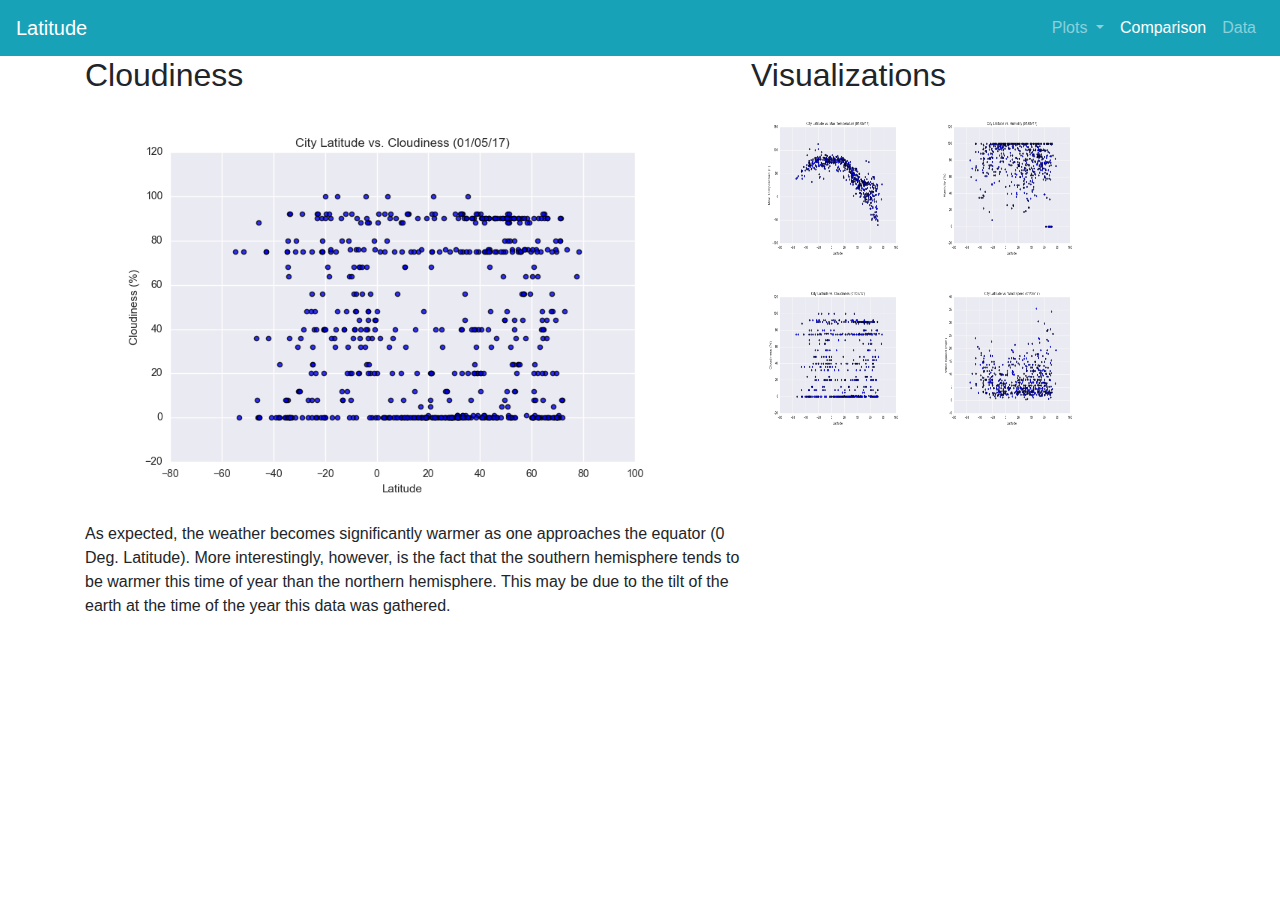
==== WebVisualizations/cloud.html @ 1f5704de "Web review" ====
<!DOCTYPE html>
<html lang="en">

<head>
  <meta charset="UTF-8">
  <title>Web Visualization Dashboard (Latitude)</title>
  <link rel="stylesheet" href="https://stackpath.bootstrapcdn.com/bootstrap/4.5.2/css/bootstrap.min.css" integrity="sha384-JcKb8q3iqJ61gNV9KGb8thSsNjpSL0n8PARn9HuZOnIxN0hoP+VmmDGMN5t9UJ0Z" crossorigin="anonymous">
  <link rel="stylesheet" href="style.css">
</head>

<body>

  <nav class="navbar navbar-expand-lg navbar-dark bg-info">
    <a class="navbar-brand" href="index.html">Latitude</a>

    <button class="navbar-toggler" type="button" data-toggle="collapse" data-target="#navbarNavDropdown" aria-controls="navbarNavDropdown" aria-expanded="false" aria-label="Toggle navigation">
      <span class="navbar-toggler-icon"></span>
    </button>

    <div class="collapse navbar-collapse" id="navbarNavDropdown">
      <ul class="navbar-nav ml-auto">
        <li class="nav-item dropdown">
          <a class="nav-link dropdown-toggle" href="#" id="navbarDropdownMenuLink" role="button" data-toggle="dropdown" aria-haspopup="true" aria-expanded="false">
            Plots
          </a>
          <div class="dropdown-menu" aria-labelledby="navbarDropdownMenuLink">
            <a class="dropdown-item" href="temp.html">Max Temperature</a>
            <a class="dropdown-item" href="humid.html">Humidity</a>
            <a class="dropdown-item" href="cloud.html">Cloudiness</a>
            <a class="dropdown-item" href="wind.html">Wind Speed</a>
          </div>
        </li>
        <li class="nav-item active">
          <a class="nav-link" href="#">Comparison <span class="sr-only">(current)</span></a>
        </li>
        <li class="nav-item">
          <a class="nav-link" href="#">Data</a>
        </li>
      </ul>
    </div>
  </nav>

  

  <main class="container">

    <section id="summary-section">
      <h2>Cloudiness</h2>
      <img id="visualizations-page" src="Resources\assets\images\Fig3.png" alt="Fig3">
      <p>As expected, the weather becomes significantly warmer as one approaches the equator (0 Deg. Latitude). More interestingly, however, is the fact that the southern hemisphere tends to be warmer this time of year than the northern hemisphere. This may be due to the tilt of the earth at the time of the year this data was gathered.</p>
    </section>

    <div id="visualizations">
      <h2>Visualizations</h2>
      <a href="temp.html"><img id="visualizations-menu" src="Resources\assets\images\Fig1.png" alt="Fig1"></a>
      <a href="humid.html"><img id="visualizations-menu" src="Resources\assets\images\Fig2.png" alt="Fig2"></a>
      <a href="cloud.html"><img id="visualizations-menu" src="Resources\assets\images\Fig3.png" alt="Fig3"></a>
      <a href="wind.html"><img id="visualizations-menu" src="Resources\assets\images\Fig4.png" alt="Fig4"></a>
    </div>

  </main>

  <script src="https://code.jquery.com/jquery-3.5.1.slim.min.js" integrity="sha384-DfXdz2htPH0lsSSs5nCTpuj/zy4C+OGpamoFVy38MVBnE+IbbVYUew+OrCXaRkfj" crossorigin="anonymous"></script>
  <script src="https://cdn.jsdelivr.net/npm/popper.js@1.16.1/dist/umd/popper.min.js" integrity="sha384-9/reFTGAW83EW2RDu2S0VKaIzap3H66lZH81PoYlFhbGU+6BZp6G7niu735Sk7lN" crossorigin="anonymous"></script>
  <script src="https://stackpath.bootstrapcdn.com/bootstrap/4.5.2/js/bootstrap.min.js" integrity="sha384-B4gt1jrGC7Jh4AgTPSdUtOBvfO8shuf57BaghqFfPlYxofvL8/KUEfYiJOMMV+rV" crossorigin="anonymous"></script>

</body>

</html>
---- WebVisualizations/style.css ----
/* Styling for HTML elements */

  /* Selecting elements by class */
  .container {
    width: auto;
    margin: 0 auto;
  }

  .navbar-brand {
    color: white;
  }

  /* Selecting elements by ID */
  #summary-section {
    width: 60%;
  }  

  #summary-image {
    width: 200px;
    height: 200px;
    margin: 20px;
  }
  
  #summary-image,
  #summary-section {
    float: left;
  }

  #visualizations-menu {
    width: 150px;
    height: 150px;
    margin: 10px;
  }
  
  #visualizations-page {
    width: 600px;
    height: 400px;
    margin: 10px;
  }
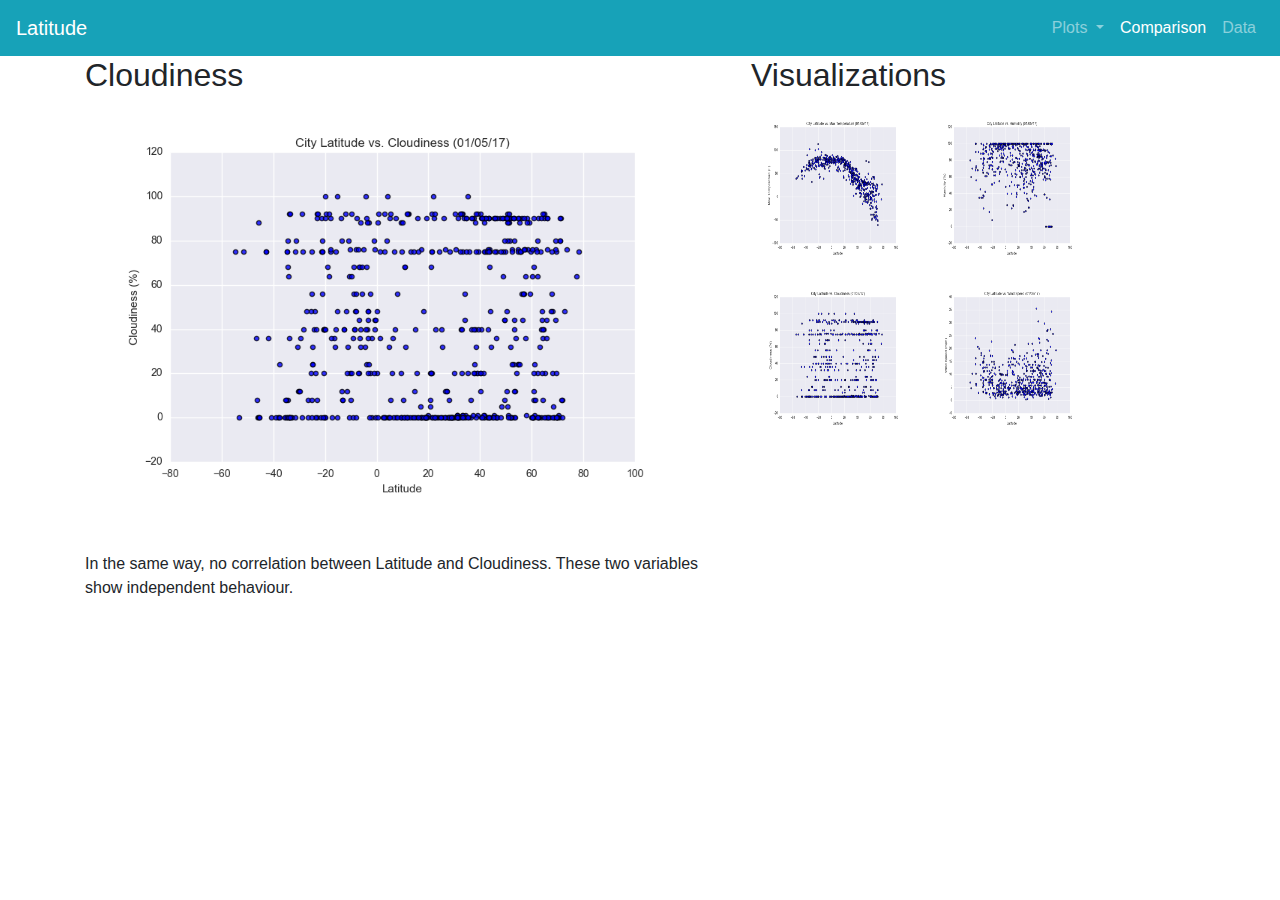
==== commit 17ba1fb7: "Web review" ====
--- a/WebVisualizations/cloud.html
+++ b/WebVisualizations/cloud.html
@@ -31,10 +31,10 @@
           </div>
         </li>
         <li class="nav-item active">
-          <a class="nav-link" href="#">Comparison <span class="sr-only">(current)</span></a>
+          <a class="nav-link" href="compar.html">Comparison <span class="sr-only">(current)</span></a>
         </li>
         <li class="nav-item">
-          <a class="nav-link" href="#">Data</a>
+          <a class="nav-link" href="data.html">Data</a>
         </li>
       </ul>
     </div>
@@ -47,7 +47,7 @@
     <section id="summary-section">
       <h2>Cloudiness</h2>
       <img id="visualizations-page" src="Resources\assets\images\Fig3.png" alt="Fig3">
-      <p>As expected, the weather becomes significantly warmer as one approaches the equator (0 Deg. Latitude). More interestingly, however, is the fact that the southern hemisphere tends to be warmer this time of year than the northern hemisphere. This may be due to the tilt of the earth at the time of the year this data was gathered.</p>
+      <p>In the same way, no correlation between Latitude and Cloudiness. These two variables show independent behaviour.</p>
     </section>
 
     <div id="visualizations">
--- a/WebVisualizations/style.css
+++ b/WebVisualizations/style.css
@@ -1,5 +1,8 @@
   /* Styling for HTML elements */
-
+  p {
+    margin-top: 30px;
+    margin-right: 40px;
+  }
   /* Selecting elements by class */
   .container {
     width: auto;
@@ -37,4 +40,10 @@
     height: 400px;
     margin: 10px;
   }
+  
+  #comparisons-page {
+    width: 450px;
+    height: 300px;
+    margin: 10px;
+  }
   